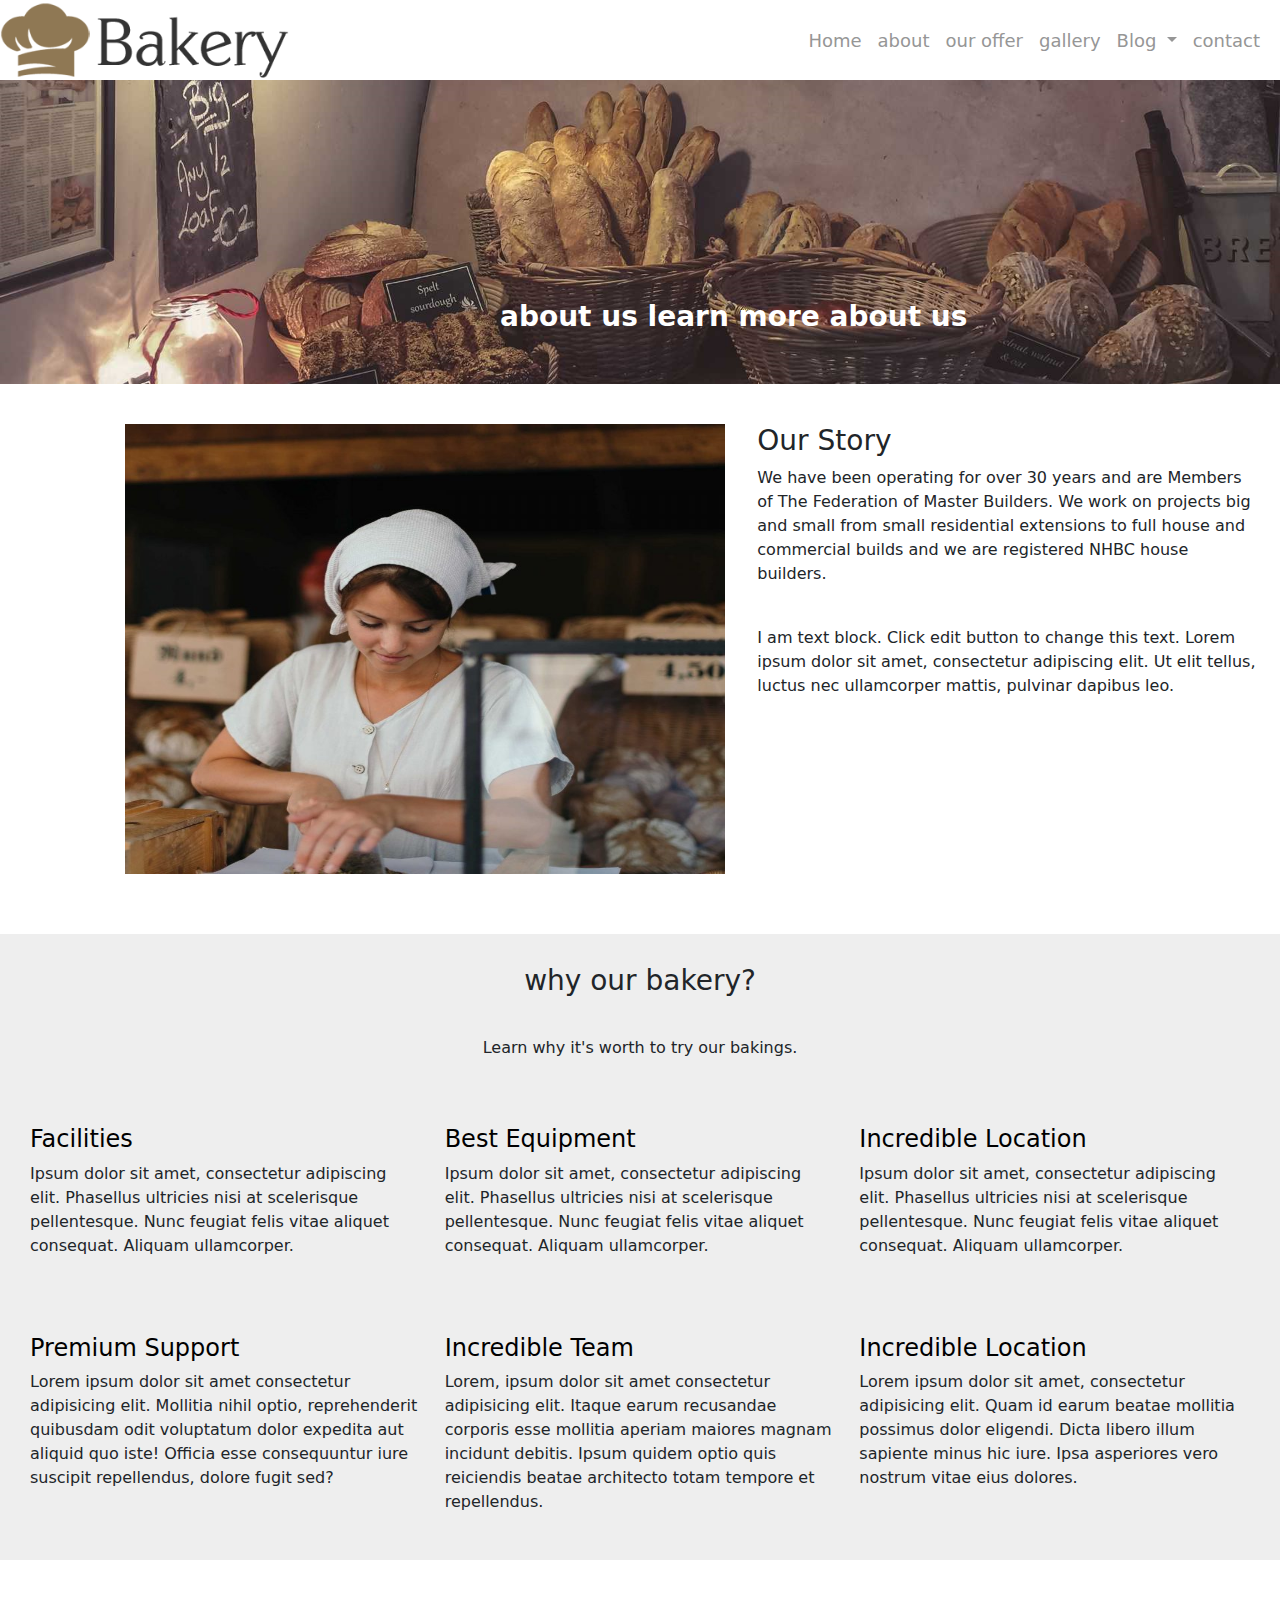
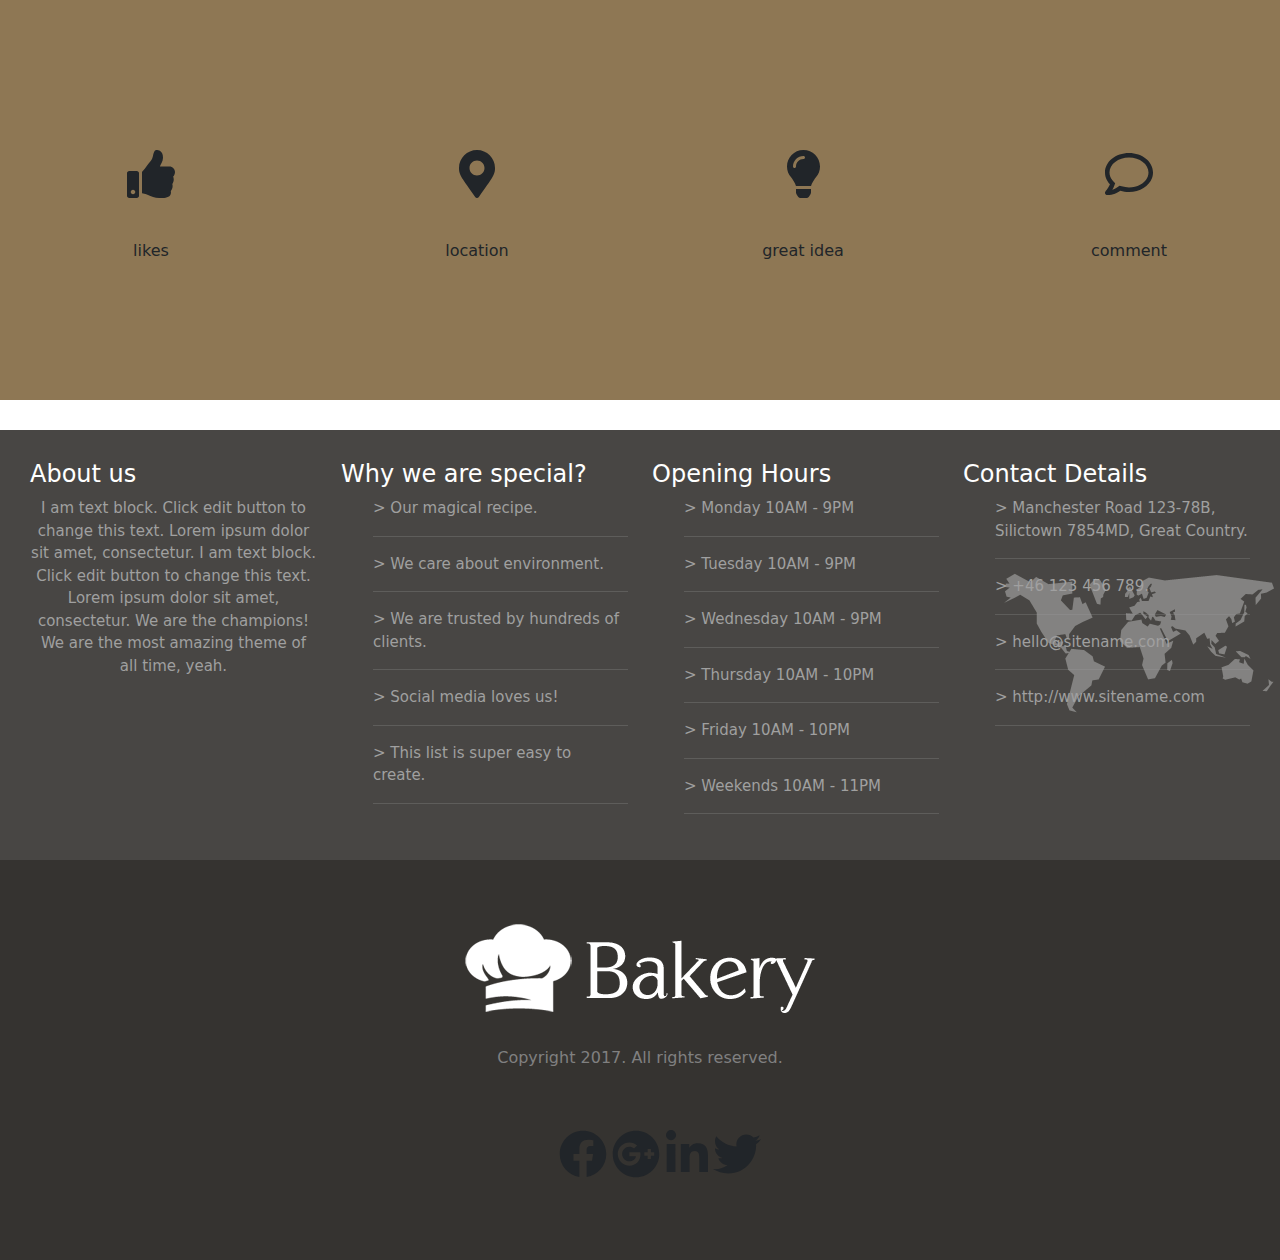
==== about.html @ b3e6ea22 "first commit" ====
<!DOCTYPE html>
<html lang="en">
<head>
    <meta charset="UTF-8">
    <meta http-equiv="X-UA-Compatible" content="IE=edge">
    <meta name="viewport" content="width=device-width, initial-scale=1.0">
    <title>ABOUT-US</title>
    <link rel="stylesheet" href="css/all.css">
    <link rel="stylesheet" href="css/bootstrap.min.css">
    <link rel="stylesheet" href="css/main.css">
    <link rel="stylesheet" href="http://fonts.googleapis.com/css?family=Roboto:300,400,500,700|Google+Sans:400,500,700|Google+Sans+Text:400">
  
</head>
<body>
    <!-- start nav bar section  -->
    <nav class="navbar navbar-expand-lg aboutnav">
        <div class="container-fluid">
          <a class="navbar-brand" href="index.html"></a>
          <button class="navbar-toggler" type="button" data-bs-toggle="collapse" data-bs-target="#navbarNavDropdown" aria-controls="navbarNavDropdown" aria-expanded="false" aria-label="Toggle navigation">
            <span class="navbar-toggler-icon"></span>
          </button>
          <div class="collapse navbar-collapse justify-content-end" id="navbarNavDropdown">
            <ul class="navbar-nav">
              <li class="nav-item">
                <a class="nav-link" aria-current="page" href="index.html">Home</a>
              </li>
              <li class="nav-item">
                <a class="nav-link" href="about.html">about</a>
              </li>
              <li class="nav-item">
                <a class="nav-link" href="offer.html">our offer</a>
              </li>
              <li class="nav-item">
                <a class="nav-link" href="gallery.html">gallery</a>
              </li>

              <li class="nav-item dropdown">
                <a class="nav-link dropdown-toggle" href="#" id="navbarDropdownMenuLink" role="button" data-bs-toggle="dropdown" aria-expanded="false">
                  Blog
                </a>
                <ul class="dropdown-menu" aria-labelledby="navbarDropdownMenuLink">
                  <li><a class="dropdown-item" href="blog.html">bloge</a></li>
                  <li><a class="dropdown-item" href="simplepost.html">simple-post</a></li>
                  <li><a class="dropdown-item" href="gallerypost.html">gallery post</a></li>
                  <li><a class="dropdown-item" href="basic.html">basic post</a></li>
                </ul>
              </li>
              <li class="nav-item">
                <a class="nav-link" href="contact.html">contact</a>
              </li>
            </ul>
          </div>
        </div>
      </nav>
    <!-- end nav bar section  -->
    <!-- fisrt section start -->
<div class="mainsection">
<h3 class="pmain text-center">
  about us 
  learn more about us
</h3>
</div>   
 <!-- fisrt section end -->
 <!-- secnd section start -->
 <div class="secand">
   <div class="row">
<div class="col-md-5 offset-md-1">
  <img src="data/roman-kraft-56589-800x760.jpg" alt="">
</div>
<div class="col-md-5 offset-md-1">
  <h3>Our Story </h3>
  <p>We have been operating for over 30 years and are Members of The Federation of Master Builders. We work on projects big and small from small residential extensions to full house and commercial builds and we are registered NHBC house builders.</p>
  <br>
  <p>I am text block. Click edit button to change this text. Lorem ipsum dolor sit amet, consectetur adipiscing elit. Ut elit tellus, luctus nec ullamcorper mattis, pulvinar dapibus leo.</p>
</div>
   </div>
 </div>
 <!-- secnd section end -->
 <!-- section3 start -->
<div class="third">
  <div class="row">
    <div class="col-md-6 offset-md-3">
      <h3 class="text-center">why our bakery?</h3>
      <h6 class="text-center">Learn why it's worth to try our bakings.</h6>
    </div>
  </div>
  <div class="row">
    <div class="col-md-4">
      <h4>Facilities</h4>
      <p>Ipsum dolor sit amet, consectetur adipiscing elit. Phasellus ultricies nisi at scelerisque pellentesque. Nunc feugiat felis vitae aliquet consequat. Aliquam ullamcorper.</p>
    </div>
    <div class="col-md-4">
      <h4>Best Equipment</h4>
      <p>Ipsum dolor sit amet, consectetur adipiscing elit. Phasellus ultricies nisi at scelerisque pellentesque. Nunc feugiat felis vitae aliquet consequat. Aliquam ullamcorper.</p>
    </div>
    <div class="col-md-4">
      <h4>Incredible Location</h4>
      <p>Ipsum dolor sit amet, consectetur adipiscing elit. Phasellus ultricies nisi at scelerisque pellentesque. Nunc feugiat felis vitae aliquet consequat. Aliquam ullamcorper.</p>
    </div>
  </div>
  <div class="row">
    <div class="col-md-4">
      <h4>Premium Support</h4>
      <p>Lorem ipsum dolor sit amet consectetur adipisicing elit. Mollitia nihil optio, reprehenderit quibusdam odit voluptatum dolor expedita aut aliquid quo iste! Officia esse consequuntur iure suscipit repellendus, dolore fugit sed?</p>
    </div>
    <div class="col-md-4">
      <h4>Incredible Team</h4>
      <p>Lorem, ipsum dolor sit amet consectetur adipisicing elit. Itaque earum recusandae corporis esse mollitia aperiam maiores magnam incidunt debitis. Ipsum quidem optio quis reiciendis beatae architecto totam tempore et repellendus.</p>
    </div>
    <div class="col-md-4">
      <h4>Incredible Location</h4>
      <p>Lorem ipsum dolor sit amet, consectetur adipisicing elit. Quam id earum beatae mollitia possimus dolor eligendi. Dicta libero illum sapiente minus hic iure. Ipsa asperiores vero nostrum vitae eius dolores.</p>
    </div>
  </div>

</div>
 <!-- section3 end -->
 <!-- section4 start -->
 <div class="fourth text-center">
   <div class="row">
     <div class="col-md-3">
      <i class="fa fa-thumbs-up fa-3x"></i>
      <p>likes</p>
     </div>
     <div class="col-md-3">
      <i class="fas fa-map-marker-alt fa-3x"></i>
<p>location</p>
     </div>
     <div class="col-md-3">
      <i class="fa fa-lightbulb fa-3x"></i><p>great idea</p>
     </div>
     <div class="col-md-3">
      <i class="far fa-comment fa-3x"></i><p class="contr">comment</p>
      <p ></p>
     </div>
   </div>
 </div>
 <!-- section4 end -->

 
    
    <!-- contact info end -->
    <!-- ABOUT US START -->
    <div class="about-us">
      <div class="row">
      <div class="col-3">
          <h4 >About us</h4>
          <p class="text-wrap text-center">I am text block. Click edit button to change this text. Lorem ipsum dolor sit amet, consectetur. I am text block. Click edit button to change this text. Lorem ipsum dolor sit amet, consectetur.

            We are the champions! We are the most amazing theme of all time, yeah.</p>
      </div>
          <div class="col-3">
              <h4 >Why we are special?</h4>
              <ul>
                <li>Our magical recipe.</li><hr>
                <li>We care about environment.</li><hr>
                <li>We are trusted by hundreds of clients.</li><hr>
                <li>Social media loves us!</li><hr>
                <li>This list is super easy to create.</li><hr>
              </ul>
              </div>
              <div class="col-3">
                  <h4 >Opening Hours </h4>
                  <ul>
                    <li> Monday 10AM - 9PM</li><hr>
                    <li> Tuesday 10AM - 9PM </li><hr>
                    <li>Wednesday 10AM - 9PM</li><hr>
                    <li>Thursday 10AM - 10PM</li><hr>
                    <li>Friday 10AM - 10PM</li><hr>
                    <li>Weekends 10AM - 11PM</li><hr>
                  </ul>
      </div> 
      <div class="col-3">
        <h4 >Contact Details  </h4>
        <ul>
          <li>Manchester Road 123-78B, Silictown 7854MD, Great Country.</li><hr>
          <li>+46 123 456 789.</li><hr>
          <li>hello@sitename.com</li><hr>
          <li>http://www.sitename.com</li><hr>
        </ul>
</div>
  
      </div>
  </div>
    <!-- ABOUT US END -->
    <!-- footer start-->
    <footer>
      <div class="text-center">
      <img src="data/bakery-light-1.png" alt="">
    </div>
    <p class=" ftext text-center">Copyright 2017. All rights reserved. </p>
    <div class="icon text-center">
      <i class="fab fa-facebook fa-3x"></i>
      <i class="fab fa-google-plus fa-3x"></i>
      <i class="fab fa-linkedin-in fa-3x"></i>
      <i class="fab fa-twitter fa-3x"></i>
     

   </div>
    
    </footer>
    <!-- footer end-->
    
</body>
<script src="js/jquery-3.6.0.min.js"></script>
<script src="js/bootstrap.bundle.min.js"></script>
<script src="js/main.js"></script>
<script src="js/all.js"></script>
</html>
---- css/main.css ----
*{ box-sizing: border-box;
padding: 0;
margin: 0;
}
a{
    text-decoration: none;
}
/*navbar start*/
.navbar-brand img{
width: 200px;}
.navbar{
    position: fixed;
    width: 100%;
    background-color: transparent;
    margin-top: 90px;
    background-image: url(../data/bakery-light-1.png);
    background-repeat: no-repeat;
    background-size: contain;
}

 .navbar-nav .nav-item .nav-link{
    color:#969696;
    font-size: 18px;
}
.navbar-nav .nav-item .nav-link:hover{color:#8e7754;}
.navbar.scrolled {
    background-color: #fff  !important;
    transition: background-color 200ms linear;
    background-image: url(../data/bakery-color.png);
    background-repeat: no-repeat;
  }

  
/*navbar end*/
/*mainsection start*/
.mainpic{
    background-image: url(../data/drew-coffman-1872.jpg);
    background-size:100vw;
    background-repeat: no-repeat;
    height:60vw;
    margin-top: -90px;

}
.main-text{
    color:white;
    padding-top: 400px;
    font-size: larger;
    margin-bottom: 100px;
    font-size: 32px;
}
.mainbtn{
    
    margin-left: 500px;
    display: inline;
}
.fbtn{
    width: 150px;
    height: 60px;
    border-radius: 10px;
    font-weight: bolder;
    color: white;
    background-color: #8e7754;
    border:1px solid white
   
}
.sbtn{
    width: 150px;
    height: 60px;
    border-radius: 10px;
    font-weight: bolder;
    color: white;
    border:1px solid white
}
#toTop{
    width: 30px;
    border-radius: 50%;
    position: fixed;
    right: 30px;
}
/*mainsection end*/
/*who we are section start*/
.who-we-are{
    margin-top: 20px;
    height: 500px;
    overflow: hidden;
    background-color: #EEE;
    padding: 30px;

}
.who-we-are img{
    width: 550px;
    height: 450px;
    margin-left: -100px;
 
}
.who-we-are-ul{
    margin-top: 50px;
    list-style-type: none;
}
.who-we-are-ul li{text-align: start;
    padding-bottom: 20px;

}
.who-we-are-ul i{
    color:#8e7754;
    background-color: #8e7754;
}
/*who we are section end*/
/*location section start*/

.location{
    margin-top: 20px;
    height: 500px;
    overflow: hidden;
    background-color: #EEE;
    padding: 30px;
}
.location img{
    width: 550px;
    height: 460px;
    margin-left: 20px;
}
/*location section end*/
/*ourbaking section start*/
.ourbaking{
    height: 500px;
    margin-top: 30px;
}
.ourbaking img{
    margin-top: 30px;
    width: 400px;
    margin-left: 20px;
}
.ourbaking h4{
   position: relative;
   top:5px;
color: black;
}
/*ourbaking section end*/

/*contact info section start*/
.contact-info{
    margin-top: 20px;
    height: 500px;
    overflow: hidden;
    background-color: #EEE;
    padding: 30px;
}
.contact-info iframe{
    width: 400px;
    height: 400px;
}
/*contact info section end*/
/*about-us section start*/
h4{
    color:#fff;
}
.about-us{
    margin-top: 30px;
    background-image: url("../data/contact-details-map.png");
    background-repeat: no-repeat;
    background-position-x: right;
    background-position-y:center;
    background-color: #353330;
    opacity: .9;
    color:#969696;
    padding: 30px;
font-size: 15px;}
.about-us li{
    list-style-type:none;
}
.about-us li::before{
    content: ' >   ';

}

/*about-us section end*/
/*footer start*/

footer{

    height: 400px;
    background-color: #353330;
    padding-top: 60px;
}
.ftext{
    margin-top: 30px;
    font-size: 16px;
    color: gray;
}
.icon{
    margin-top: 60px;
    padding-left: 40px;
}

.fa-facebook:hover{
color:blue;
background-color:white;
border-radius: 50%;
}
.fa-google-plus:hover{
    color:red;
    background-color:white;
    border-radius: 50%;
    }
    .fa-linkedin-in:hover{
        color:white;
        background-color:lightskyblue;
        border-radius: 100%;
        }
        .fa-twitter:hover{
            color:white;
            background-color:lightblue;
            border-radius: 50%;
            }
/*footer end*/
/*about page and offer page ///////////////////////////////////////

/*  navbarstart*/
.aboutnav{
    position:fixed;
    width: 100%;
    height: 80px;
    background-color: white;
    background-image: url(../data/bakery-color.png);
    background-repeat: no-repeat;
    background-size: contain;
    margin-top: 0px;
    z-index: 1;
}
.aboutnav.nav-link{
    color:#969696;
    font-size: 22px;
}
.aboutnav.nav-link:hover{color:#8e7754;}
/* start main section */
.mainsection{
    background-image: url(../data/Untitled.png);
    background-size:100vw;
    background-repeat: no-repeat;
    height:30vw;

}
.pmain{
    color: white;
    font-weight: bolder;
    position:absolute;
    top: 300px;
    left: 500px;
}
/* end main section */
/* secand start */
.secand{
    margin-top: 20px;
    padding: 20px;
    height: 500px;
}
.secand img{
    width: 600px;
    height: 450px;
}
/* secand end */
.third{
    margin-top: 30px;
    padding: 30px;
    background-color: #eee;

}
.third h3{
    margin-bottom: 40px;
}
.third h4{
    color:black;
    margin-top: 60px;
}
.fourth{
    margin-top: 40px;
    background-color: #8e7754;
    height: 400px;
    padding-top: 150px;
}
.fourth p{
    margin-top: 40px;
}

/* start gallery page */
.mgal{
    background-color: #EEE;
    height: 300px;
    width: 100%;
}
.gallery img{
width: 410px;
margin-left: 40px;
margin-top: 20px;
}
.gallery img:hover{
transform: scale(1.1);}
.mgal h4{
    display: inline;
    color:gray;
    position: absolute;
    top:200px;
    left:600px
}
.mgal h6{
    display: inline;
    color:gray;
    position: absolute;
    top:250px;
    left:520px
}
/* end gallery page  */
/* contact page*/
.form{
    position: relative;
    top:100px;
    width: 100%;
    height: 500px;
}
#iform{
    width:327px;
    margin-left: 10px;
}
.conul{
    list-style-type: none;
}
.conul .conli{
    color: #8e7754;
}
.map{
    margin: 10px;
}
.conh4{
    display: inline;
    color:gray;
    position: absolute;
    top:350px;
    left:600px
}
.bloge{
 
    padding-top: 20px;
}

.blcard{
    margin: 15px;
    padding-top: 20px;}
  
  
.carousel-indicators{
    position: absolute;
    top: 290px;

}
.blcard ul{
list-style-type: none;
}
.blcard li::before{
    content: ' >   ';
}
.card-header{
    height: 120px;
    background-color:#8e7754 ;
}
/* contact page end*/
/* start simplepage */
.simplepost{
    margin-top: 30px;
    
}
.simplepost img{
    width: 80%;
    height: 400px;
    position: relative;
    left:120px;
    margin-bottom: 20px;
}
/* end simplepage */
.travel{
    margin-top: 40px;
}
.basic{
    margin-left:-120px;
}
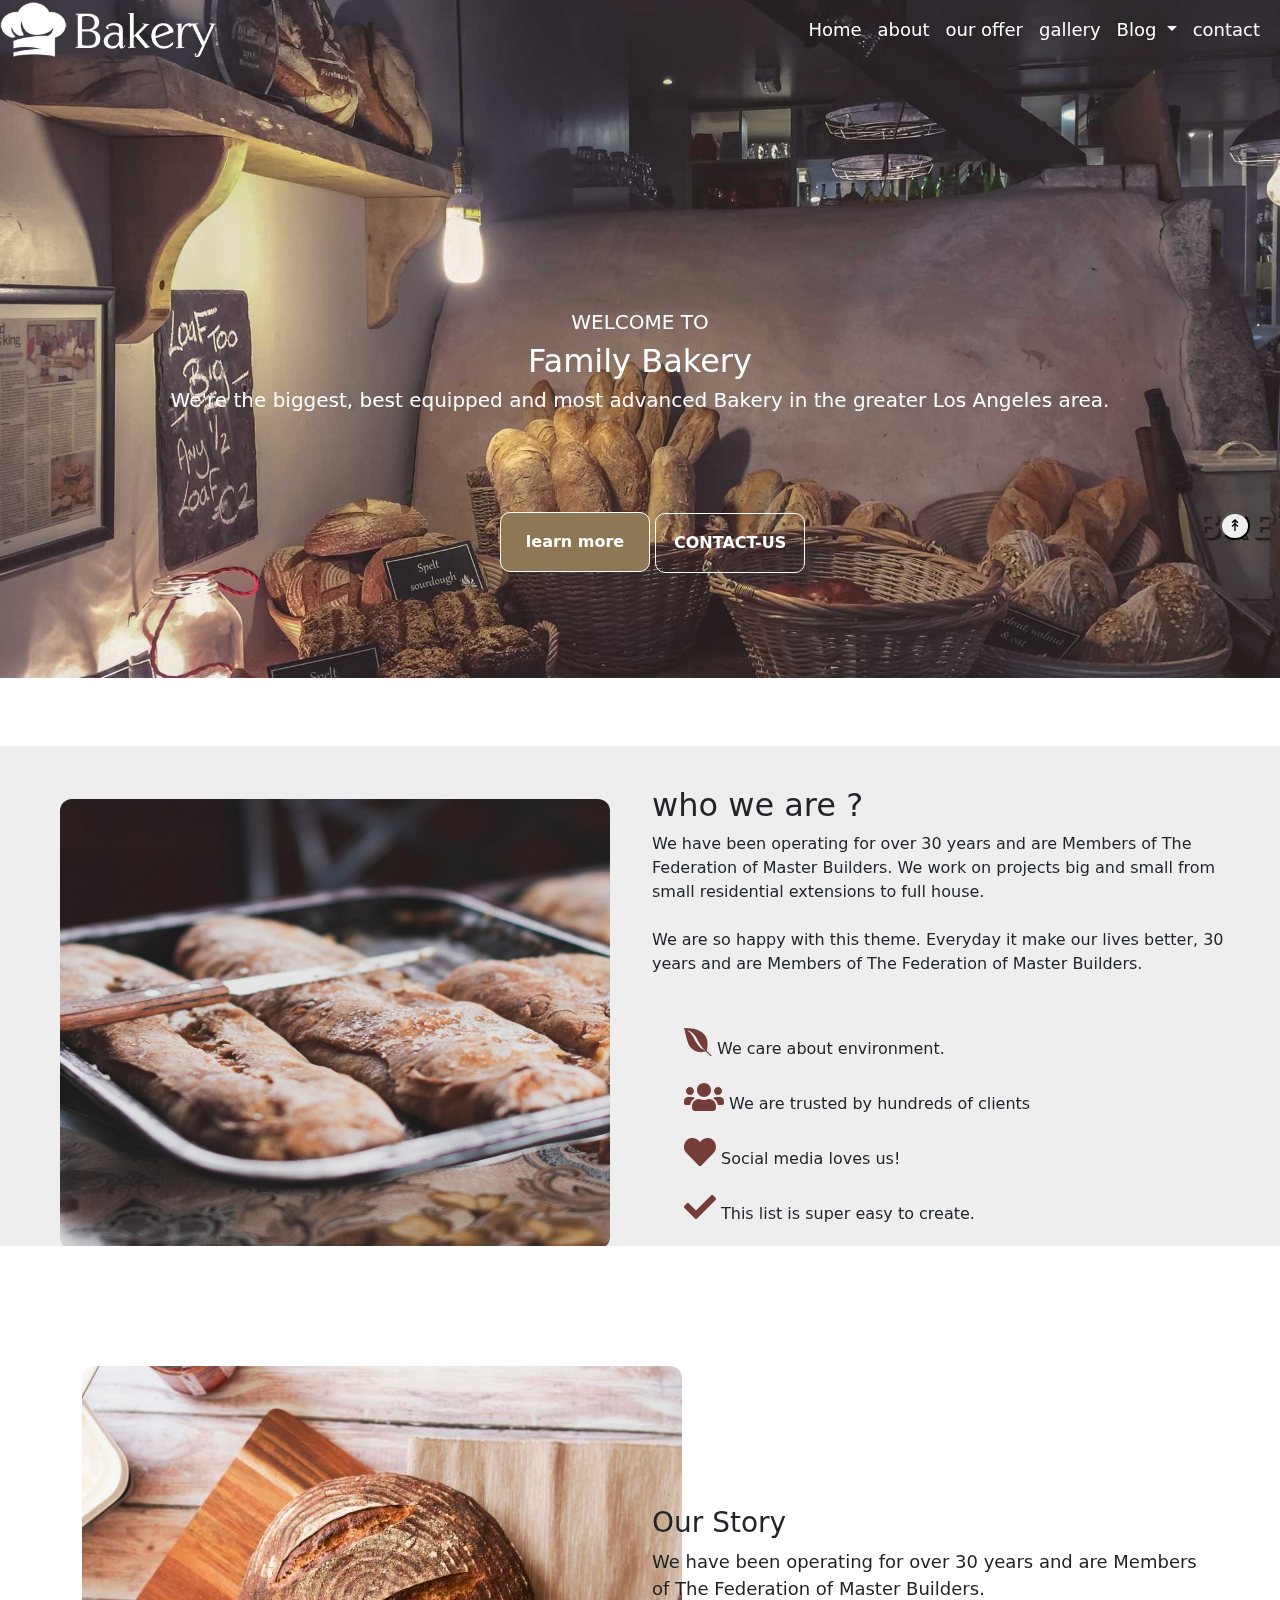
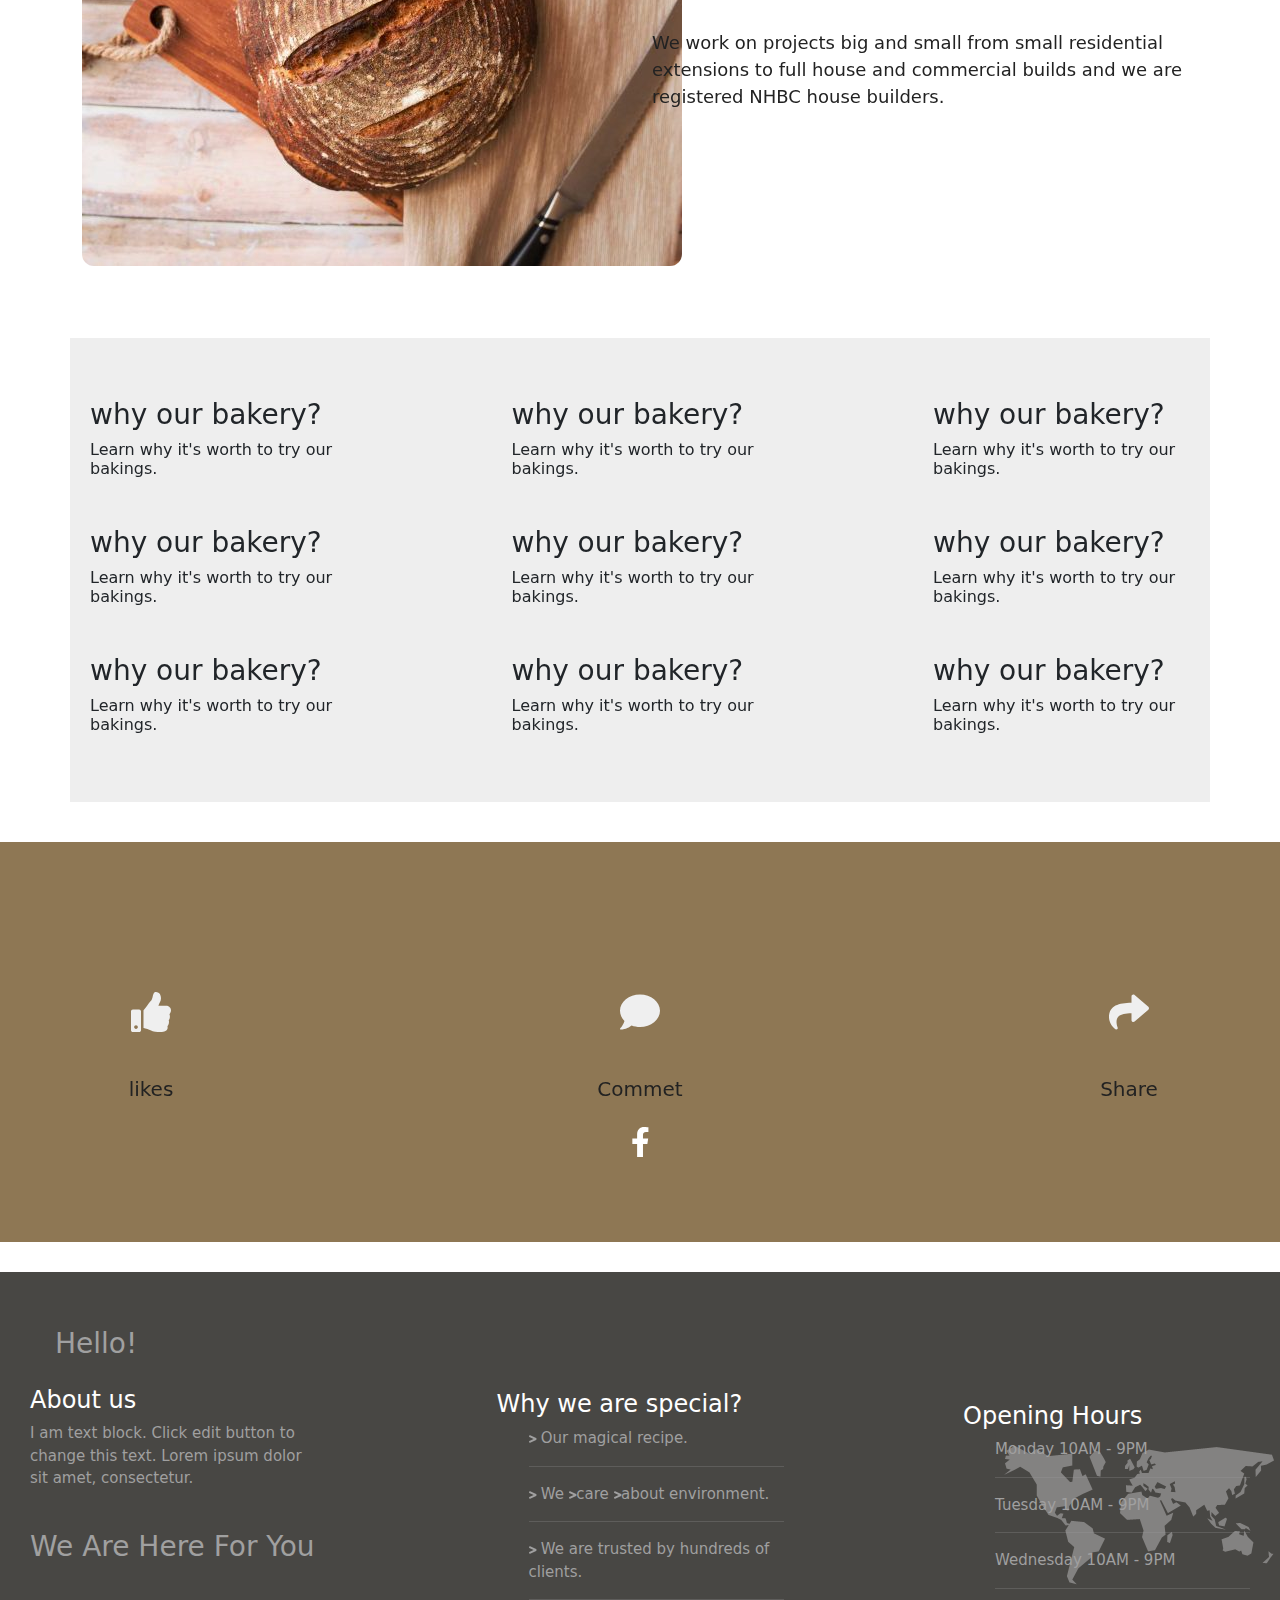
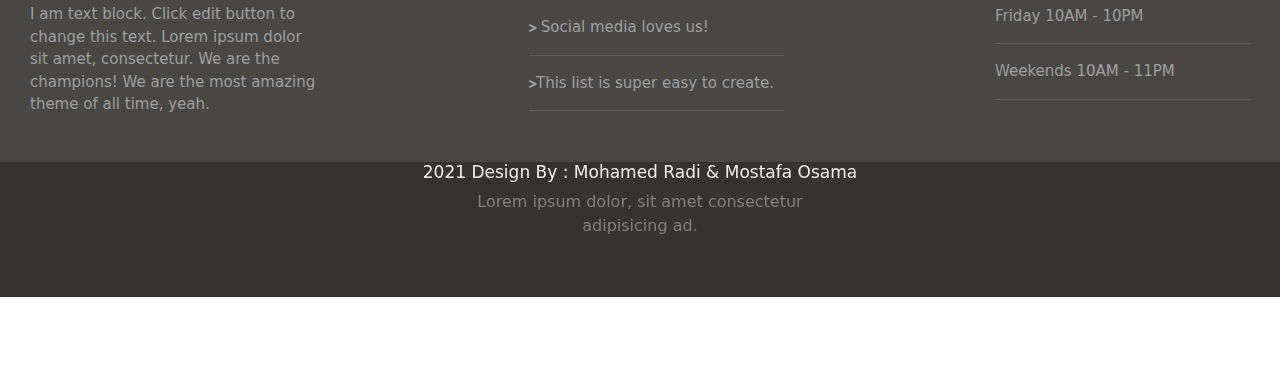
==== commit 9548c239: "edit teasm leader" ====
--- a/about.html
+++ b/about.html
@@ -13,103 +13,156 @@
 </head>
 <body>
     <!-- start nav bar section  -->
-    <nav class="navbar navbar-expand-lg aboutnav">
-        <div class="container-fluid">
-          <a class="navbar-brand" href="index.html"></a>
-          <button class="navbar-toggler" type="button" data-bs-toggle="collapse" data-bs-target="#navbarNavDropdown" aria-controls="navbarNavDropdown" aria-expanded="false" aria-label="Toggle navigation">
-            <span class="navbar-toggler-icon"></span>
-          </button>
-          <div class="collapse navbar-collapse justify-content-end" id="navbarNavDropdown">
-            <ul class="navbar-nav">
-              <li class="nav-item">
-                <a class="nav-link" aria-current="page" href="index.html">Home</a>
-              </li>
-              <li class="nav-item">
-                <a class="nav-link" href="about.html">about</a>
-              </li>
-              <li class="nav-item">
-                <a class="nav-link" href="offer.html">our offer</a>
-              </li>
-              <li class="nav-item">
-                <a class="nav-link" href="gallery.html">gallery</a>
-              </li>
-
-              <li class="nav-item dropdown">
-                <a class="nav-link dropdown-toggle" href="#" id="navbarDropdownMenuLink" role="button" data-bs-toggle="dropdown" aria-expanded="false">
-                  Blog
-                </a>
-                <ul class="dropdown-menu" aria-labelledby="navbarDropdownMenuLink">
-                  <li><a class="dropdown-item" href="blog.html">bloge</a></li>
-                  <li><a class="dropdown-item" href="simplepost.html">simple-post</a></li>
-                  <li><a class="dropdown-item" href="gallerypost.html">gallery post</a></li>
-                  <li><a class="dropdown-item" href="basic.html">basic post</a></li>
-                </ul>
-              </li>
-              <li class="nav-item">
-                <a class="nav-link" href="contact.html">contact</a>
-              </li>
-            </ul>
+<!-- start nav bar section  -->
+<nav class="navbar navbar-expand-lg">
+  <div class="container-fluid">
+    <a class="navbar-brand" href="index.html"></a>
+    <button class="navbar-toggler" type="button" data-bs-toggle="collapse" data-bs-target="#navbarNavDropdown" aria-controls="navbarNavDropdown" aria-expanded="false" aria-label="Toggle navigation">
+      <span class="navbar-toggler-icon"></span>
+    </button>
+    <div class="collapse navbar-collapse justify-content-end" id="navbarNavDropdown">
+      <ul class="navbar-nav">
+        <li class="nav-item">
+          <a class="nav-link" aria-current="page" href="index.html">Home</a>
+        </li>
+        <li class="nav-item">
+          <a class="nav-link" href="about.html">about</a>
+        </li>
+        <li class="nav-item">
+          <a class="nav-link" href="offer.html">our offer</a>
+        </li>
+        <li class="nav-item">
+          <a class="nav-link" href="gallery.html">gallery</a>
+        </li>
+
+        <li class="nav-item dropdown">
+          <a class="nav-link dropdown-toggle" href="#" id="navbarDropdownMenuLink" role="button" data-bs-toggle="dropdown" aria-expanded="false">
+            Blog
+          </a>
+          <ul class="dropdown-menu" aria-labelledby="navbarDropdownMenuLink">
+            <li><a class="dropdown-item" href="blog.html">bloge</a></li>
+            <li><a class="dropdown-item" href="simplepost.html">simple-post</a></li>
+
+          </ul>
+        </li>
+        <li class="nav-item">
+          <a class="nav-link" href="contact.html">contact</a>
+        </li>
+      </ul>
+    </div>
+  </div>
+</nav>
+<!-- end nav bar section  -->
+
+<!-- start first section -->
+<div class=" mainpic">
+<div class=" main-text text-center text-wrap">
+  <h5>WELCOME TO</h5>
+    <h2>Family Bakery</h2>
+    <h5>We're the biggest, best equipped and most advanced Bakery in the greater Los Angeles area.</h5>  
+</div>
+<div class="mainbtn">
+  <button class="fbtn btn-primary">learn more</button>
+  <button class="sbtn btn">CONTACT-US</button>
+</div>
+<button id="toTop">&Uarr;</button>
+</div>
+<!-- end first section -->
+
+<!-- who we are section start -->
+<br>
+<br>
+<div class="who-we-are">
+      <div class="row" style="padding: 10px;">
+          <div class="col-md-6">
+            <img src="data/1.jpg" style="border-radius: 12px; margin-left:20px;" alt="">
           </div>
-        </div>
-      </nav>
+          <div class="col-md-6">
+              <h2 >who we are ?</h2>
+              <p class="">We have been operating for over 30 years and are Members of The Federation of Master Builders. We work on projects big and small from small residential extensions to full house. 
+                <br>
+                <br>
+                 We are so happy with this theme. Everyday it make our lives better, 30 years and are Members of The Federation of Master Builders.</p>
+
+              <ul class="who-we-are-ul">
+                  <li><i class="fab fa-envira fa-2x" style="color: #763D38; margin-right:5px;"></i>We care about environment.</li>
+                  <li> <i class="fas fa-users fa-2x" style="color: #763D38; margin-right:5px;"></i>We are trusted by hundreds of clients</li>
+                  <li><i class="fas fa-heart fa-2x" style="color: #763D38; margin-right:5px;"></i>Social media loves us!</li>
+                  <li><i class="fas fa-check fa-2x" style="color: #763D38; margin-right:5px;"></i>This list is super easy to create.</li>
+              </ul>
+           </div>
+       </div>
+</div>
+<br>
+<br>
     <!-- end nav bar section  -->
-    <!-- fisrt section start -->
-<div class="mainsection">
-<h3 class="pmain text-center">
-  about us 
-  learn more about us
-</h3>
-</div>   
+    <!-- fisrt section start --> 
  <!-- fisrt section end -->
  <!-- secnd section start -->
- <div class="secand">
-   <div class="row">
-<div class="col-md-5 offset-md-1">
-  <img src="data/roman-kraft-56589-800x760.jpg" alt="">
-</div>
-<div class="col-md-5 offset-md-1">
-  <h3>Our Story </h3>
-  <p>We have been operating for over 30 years and are Members of The Federation of Master Builders. We work on projects big and small from small residential extensions to full house and commercial builds and we are registered NHBC house builders.</p>
-  <br>
-  <p>I am text block. Click edit button to change this text. Lorem ipsum dolor sit amet, consectetur adipiscing elit. Ut elit tellus, luctus nec ullamcorper mattis, pulvinar dapibus leo.</p>
-</div>
-   </div>
- </div>
+<br>
+<br>
+<br>
+<div class="container">
+  <div class="row">
+    <div class="col-md-6 ">
+      <img src="data/3.jpg" style="border-radius: 12px;" alt="">
+    </div>
+    <div class="col-md-6">
+      <h3>Our Story </h3>
+      <p style="font-size: 18px; color: #222; font-weight: 500;">We have been operating for over 30 years and are Members of The Federation of Master Builders.
+        <br>
+        <br>
+          We work on projects big and small from small residential extensions to full house and commercial builds and we are registered NHBC house builders.</p>
+    </div>
+  </div>
+</div>
+<br>
+<br>
+<br>
+
  <!-- secnd section end -->
  <!-- section3 start -->
-<div class="third">
-  <div class="row">
-    <div class="col-md-6 offset-md-3">
-      <h3 class="text-center">why our bakery?</h3>
-      <h6 class="text-center">Learn why it's worth to try our bakings.</h6>
-    </div>
-  </div>
-  <div class="row">
-    <div class="col-md-4">
-      <h4>Facilities</h4>
-      <p>Ipsum dolor sit amet, consectetur adipiscing elit. Phasellus ultricies nisi at scelerisque pellentesque. Nunc feugiat felis vitae aliquet consequat. Aliquam ullamcorper.</p>
-    </div>
-    <div class="col-md-4">
-      <h4>Best Equipment</h4>
-      <p>Ipsum dolor sit amet, consectetur adipiscing elit. Phasellus ultricies nisi at scelerisque pellentesque. Nunc feugiat felis vitae aliquet consequat. Aliquam ullamcorper.</p>
-    </div>
-    <div class="col-md-4">
-      <h4>Incredible Location</h4>
-      <p>Ipsum dolor sit amet, consectetur adipiscing elit. Phasellus ultricies nisi at scelerisque pellentesque. Nunc feugiat felis vitae aliquet consequat. Aliquam ullamcorper.</p>
-    </div>
-  </div>
-  <div class="row">
-    <div class="col-md-4">
-      <h4>Premium Support</h4>
-      <p>Lorem ipsum dolor sit amet consectetur adipisicing elit. Mollitia nihil optio, reprehenderit quibusdam odit voluptatum dolor expedita aut aliquid quo iste! Officia esse consequuntur iure suscipit repellendus, dolore fugit sed?</p>
-    </div>
-    <div class="col-md-4">
-      <h4>Incredible Team</h4>
-      <p>Lorem, ipsum dolor sit amet consectetur adipisicing elit. Itaque earum recusandae corporis esse mollitia aperiam maiores magnam incidunt debitis. Ipsum quidem optio quis reiciendis beatae architecto totam tempore et repellendus.</p>
-    </div>
-    <div class="col-md-4">
-      <h4>Incredible Location</h4>
-      <p>Lorem ipsum dolor sit amet, consectetur adipisicing elit. Quam id earum beatae mollitia possimus dolor eligendi. Dicta libero illum sapiente minus hic iure. Ipsa asperiores vero nostrum vitae eius dolores.</p>
+<div class="container" style="background-color: #EEE;padding: 20px; ">
+  <div class="row" style="margin-top: 40px; margin-bottom: 40px;">
+    <div class="col-md-3">
+      <h3>why our bakery?</h3>
+      <h6>Learn why it's worth to try our bakings.</h6>
+    </div>
+    <div class="col-md-3">
+      <h3>why our bakery?</h3>
+      <h6>Learn why it's worth to try our bakings.</h6>
+    </div>
+    <div class="col-md-3">
+      <h3>why our bakery?</h3>
+      <h6>Learn why it's worth to try our bakings.</h6>
+    </div>
+  </div>
+  <div class="row" style="margin-top: 40px; margin-bottom: 40px;">
+    <div class="col-md-3">
+      <h3>why our bakery?</h3>
+      <h6>Learn why it's worth to try our bakings.</h6>
+    </div>
+    <div class="col-md-3">
+      <h3>why our bakery?</h3>
+      <h6>Learn why it's worth to try our bakings.</h6>
+    </div>
+    <div class="col-md-3">
+      <h3>why our bakery?</h3>
+      <h6>Learn why it's worth to try our bakings.</h6>
+    </div>
+  </div>
+  <div class="row" style="margin-top: 40px; margin-bottom: 40px;">
+    <div class="col-md-3">
+      <h3>why our bakery?</h3>
+      <h6>Learn why it's worth to try our bakings.</h6>
+    </div>
+    <div class="col-md-3">
+      <h3>why our bakery?</h3>
+      <h6>Learn why it's worth to try our bakings.</h6>
+    </div>
+    <div class="col-md-3">
+      <h3>why our bakery?</h3>
+      <h6>Learn why it's worth to try our bakings.</h6>
     </div>
   </div>
 
@@ -119,21 +172,19 @@
  <div class="fourth text-center">
    <div class="row">
      <div class="col-md-3">
-      <i class="fa fa-thumbs-up fa-3x"></i>
-      <p>likes</p>
+      <i class="fa fa-thumbs-up fa-3x" style="color: #efefef; font-size: 40px;""></i>
+      <p style="color: #222; font-size: 20px; font-weight: 500;">likes</p>
      </div>
      <div class="col-md-3">
-      <i class="fas fa-map-marker-alt fa-3x"></i>
-<p>location</p>
+      <i class="fas fa-comment" style="color: #efefef; font-size: 40px;"></i>
+      <p style="color: #222; font-size: 20px; font-weight: 500;">Commet</p>
      </div>
      <div class="col-md-3">
-      <i class="fa fa-lightbulb fa-3x"></i><p>great idea</p>
-     </div>
-     <div class="col-md-3">
-      <i class="far fa-comment fa-3x"></i><p class="contr">comment</p>
-      <p ></p>
+      <i class="fas fa-share" style="color: #efefef; font-size: 40px;"> </i>
+      <p style="color: #222; font-size: 20px; font-weight: 500;">Share</p>
      </div>
    </div>
+   <div class="text-center"> <a href="https://m.facebook.com/login/?locale=ar_AR" style="color: #fff; font-size: 30px;" ><i class="fab fa-facebook-f"></i></a> </div>
  </div>
  <!-- section4 end -->
 
@@ -141,64 +192,45 @@
     
     <!-- contact info end -->
     <!-- ABOUT US START -->
-    <div class="about-us">
-      <div class="row">
-      <div class="col-3">
-          <h4 >About us</h4>
-          <p class="text-wrap text-center">I am text block. Click edit button to change this text. Lorem ipsum dolor sit amet, consectetur. I am text block. Click edit button to change this text. Lorem ipsum dolor sit amet, consectetur.
-
-            We are the champions! We are the most amazing theme of all time, yeah.</p>
+  <div class="about-us">
+    <div class="row">
+      <div>
+        <h3 style="margin-bottom: 25px; margin-top: 25px; margin-left: 25px;">Hello!</h3>
       </div>
-          <div class="col-3">
-              <h4 >Why we are special?</h4>
-              <ul>
-                <li>Our magical recipe.</li><hr>
-                <li>We care about environment.</li><hr>
-                <li>We are trusted by hundreds of clients.</li><hr>
-                <li>Social media loves us!</li><hr>
-                <li>This list is super easy to create.</li><hr>
-              </ul>
-              </div>
-              <div class="col-3">
-                  <h4 >Opening Hours </h4>
-                  <ul>
-                    <li> Monday 10AM - 9PM</li><hr>
-                    <li> Tuesday 10AM - 9PM </li><hr>
-                    <li>Wednesday 10AM - 9PM</li><hr>
-                    <li>Thursday 10AM - 10PM</li><hr>
-                    <li>Friday 10AM - 10PM</li><hr>
-                    <li>Weekends 10AM - 11PM</li><hr>
-                  </ul>
-      </div> 
-      <div class="col-3">
-        <h4 >Contact Details  </h4>
-        <ul>
-          <li>Manchester Road 123-78B, Silictown 7854MD, Great Country.</li><hr>
-          <li>+46 123 456 789.</li><hr>
-          <li>hello@sitename.com</li><hr>
-          <li>http://www.sitename.com</li><hr>
-        </ul>
-</div>
-  
-      </div>
-  </div>
-    <!-- ABOUT US END -->
-    <!-- footer start-->
-    <footer>
-      <div class="text-center">
-      <img src="data/bakery-light-1.png" alt="">
-    </div>
-    <p class=" ftext text-center">Copyright 2017. All rights reserved. </p>
-    <div class="icon text-center">
-      <i class="fab fa-facebook fa-3x"></i>
-      <i class="fab fa-google-plus fa-3x"></i>
-      <i class="fab fa-linkedin-in fa-3x"></i>
-      <i class="fab fa-twitter fa-3x"></i>
-     
-
+            <div class="col-md-3">
+                <h4 >About us</h4>
+                <p>I am text block. Click edit button to change this text. Lorem ipsum dolor sit amet, consectetur. 
+                  <h3 style="margin-bottom: 40px; margin-top: 40px;">We Are Here For You</h3>
+                  I am text block. Click edit button to change this text. Lorem ipsum dolor sit amet, consectetur.
+                  We are the champions! We are the most amazing theme of all time, yeah.</p>
+            </div>
+            <div class="col-md-3">
+                <h4 >Why we are special?</h4>
+                <ul>
+                  <li> <i class="fas fa-greater-than" style="font-size: 10px;"></i> Our magical recipe.</li><hr>
+                  <li> <i class="fas fa-greater-than" style="font-size: 10px;"></i> We <i class="fas fa-greater-than" style="font-size: 10px;"></i>care <i class="fas fa-greater-than" style="font-size: 10px;"></i>about environment.</li><hr>
+                  <li> <i class="fas fa-greater-than" style="font-size: 10px;"></i> We are trusted by hundreds of clients.</li><hr>
+                  <li> <i class="fas fa-greater-than" style="font-size: 10px;"></i> Social media loves us!</li><hr>
+                  <li> <i class="fas fa-greater-than" style="font-size: 10px;"></i>This list is super easy to create.</li><hr>
+                </ul>
+            </div>
+            <div class="col-md-3">
+                <h4 >Opening Hours </h4>
+                <ul>
+                  <li> Monday 10AM - 9PM</li><hr>
+                  <li> Tuesday 10AM - 9PM </li><hr>
+                  <li>Wednesday 10AM - 9PM</li><hr>
+                  <li>Friday 10AM - 10PM</li><hr>
+                  <li>Weekends 10AM - 11PM</li><hr>
+                </ul>
+              </div> 
    </div>
-    
-    </footer>
+</div>
+<!-- ABOUT US END -->
+<!-- footer start-->
+<footer class="copyright text-center"> <h3  style="font-size: 17px; font-weight: 500; color: #efefef;">2021 Design By : Mohamed Radi & Mostafa Osama</h3>
+  <p style="color: gray;">Lorem ipsum dolor, sit amet consectetur <br> adipisicing ad.</p>
+</footer>
     <!-- footer end-->
     
 </body>
--- a/css/main.css
+++ b/css/main.css
@@ -19,12 +19,16 @@
 }
 
  .navbar-nav .nav-item .nav-link{
-    color:#969696;
+    color:#fff;
     font-size: 18px;
 }
-.navbar-nav .nav-item .nav-link:hover{color:#8e7754;}
+.navbar-nav .nav-item .nav-link:hover{
+    color:#8e7754;
+    transition: 0.5s;
+    text-decoration: underline !important;
+}
 .navbar.scrolled {
-    background-color: #fff  !important;
+    background-color: #865236     !important;
     transition: background-color 200ms linear;
     background-image: url(../data/bakery-color.png);
     background-repeat: no-repeat;
@@ -122,26 +126,30 @@
 }
 /*location section end*/
 /*ourbaking section start*/
+.row{
+    display: flex;
+    align-items: center;
+    justify-content: space-between;
+}
 .ourbaking{
-    height: 500px;
-    margin-top: 30px;
-}
-.ourbaking img{
-    margin-top: 30px;
-    width: 400px;
-    margin-left: 20px;
-}
-.ourbaking h4{
+    height: 50vh;
+    margin-top: 60px;
+}
+/* .ourbaking img{
+
+    width: 100%;
+} */
+/* .ourbaking h4{
    position: relative;
    top:5px;
 color: black;
-}
+} */
 /*ourbaking section end*/
 
 /*contact info section start*/
 .contact-info{
-    margin-top: 20px;
-    height: 500px;
+    margin-top: 100px;
+    height: 90vh;
     overflow: hidden;
     background-color: #EEE;
     padding: 30px;
@@ -156,6 +164,7 @@
     color:#fff;
 }
 .about-us{
+    /* height: 80vh; */
     margin-top: 30px;
     background-image: url("../data/contact-details-map.png");
     background-repeat: no-repeat;
@@ -165,54 +174,20 @@
     opacity: .9;
     color:#969696;
     padding: 30px;
-font-size: 15px;}
+    font-size: 15px;
+}
 .about-us li{
     list-style-type:none;
 }
-.about-us li::before{
-    content: ' >   ';
-
-}
 
 /*about-us section end*/
 /*footer start*/
 
 footer{
-
-    height: 400px;
+    height: 15vh;
     background-color: #353330;
-    padding-top: 60px;
-}
-.ftext{
-    margin-top: 30px;
-    font-size: 16px;
-    color: gray;
-}
-.icon{
-    margin-top: 60px;
-    padding-left: 40px;
-}
-
-.fa-facebook:hover{
-color:blue;
-background-color:white;
-border-radius: 50%;
-}
-.fa-google-plus:hover{
-    color:red;
-    background-color:white;
-    border-radius: 50%;
-    }
-    .fa-linkedin-in:hover{
-        color:white;
-        background-color:lightskyblue;
-        border-radius: 100%;
-        }
-        .fa-twitter:hover{
-            color:white;
-            background-color:lightblue;
-            border-radius: 50%;
-            }
+}
+
 /*footer end*/
 /*about page and offer page ///////////////////////////////////////
 
@@ -221,7 +196,7 @@
     position:fixed;
     width: 100%;
     height: 80px;
-    background-color: white;
+    background-color: #EEE;
     background-image: url(../data/bakery-color.png);
     background-repeat: no-repeat;
     background-size: contain;
@@ -234,45 +209,15 @@
 }
 .aboutnav.nav-link:hover{color:#8e7754;}
 /* start main section */
-.mainsection{
+/* .mainsection{
     background-image: url(../data/Untitled.png);
     background-size:100vw;
     background-repeat: no-repeat;
     height:30vw;
 
-}
-.pmain{
-    color: white;
-    font-weight: bolder;
-    position:absolute;
-    top: 300px;
-    left: 500px;
-}
-/* end main section */
-/* secand start */
-.secand{
-    margin-top: 20px;
-    padding: 20px;
-    height: 500px;
-}
-.secand img{
-    width: 600px;
-    height: 450px;
-}
+} */
+
 /* secand end */
-.third{
-    margin-top: 30px;
-    padding: 30px;
-    background-color: #eee;
-
-}
-.third h3{
-    margin-bottom: 40px;
-}
-.third h4{
-    color:black;
-    margin-top: 60px;
-}
 .fourth{
     margin-top: 40px;
     background-color: #8e7754;
